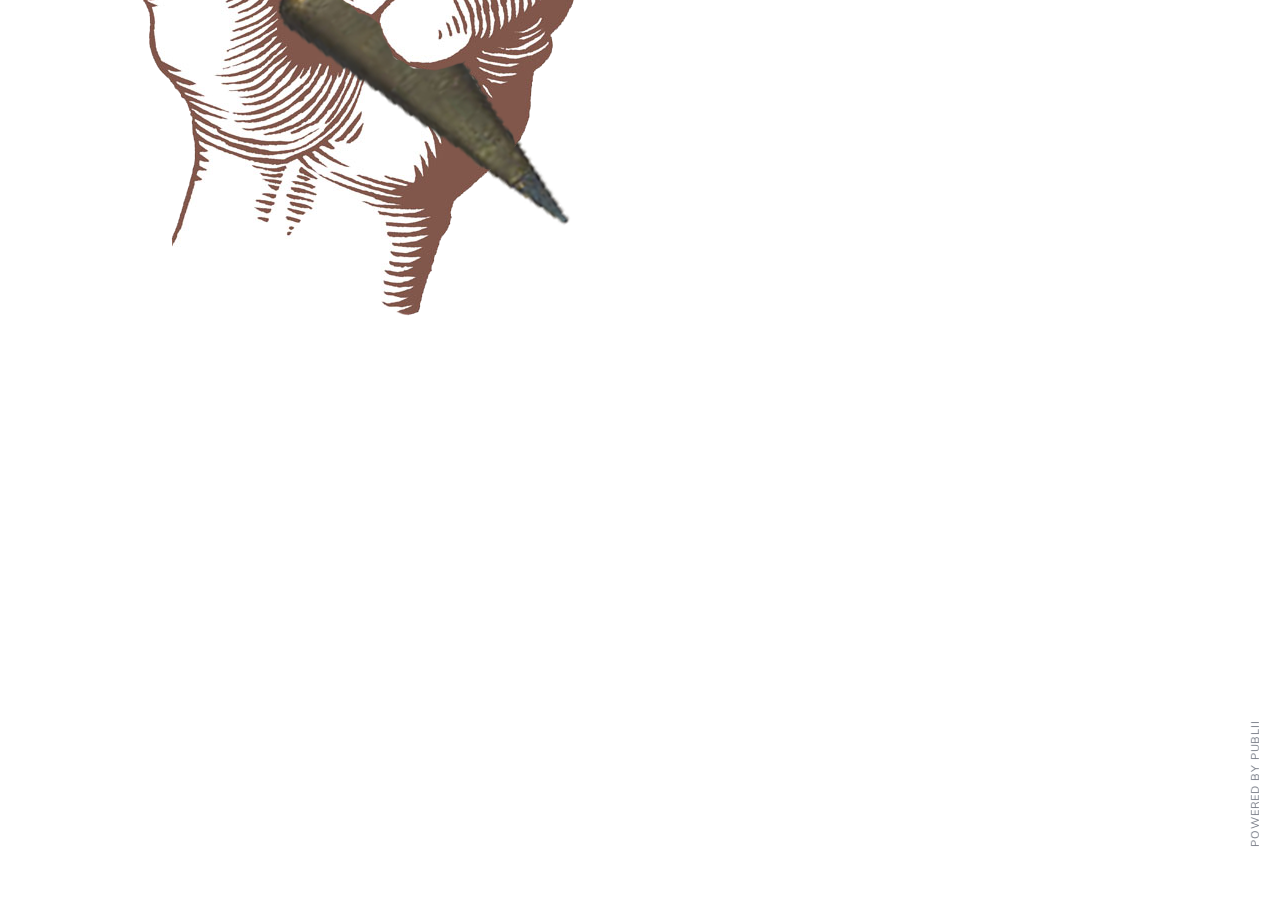
==== index.html @ f0c051e7 "Updated from Publii" ====
<!DOCTYPE html><html><head><meta charset="utf-8"><meta http-equiv="X-UA-Compatible" content="IE=edge"><meta name="viewport" content="width=device-width,initial-scale=1"><title>Surveyor Blog - Land Surveyors United</title><meta name="robots" content="index, follow"><link rel="canonical" href="https://landsurveyorsunited.github.io/survey/"><link rel="amphtml" href="https://landsurveyorsunited.github.io/survey/amp/"><link type="application/atom+xml" rel="alternate" href="https://landsurveyorsunited.github.io/survey/feed.xml"><meta property="og:title" content="Land Surveyors United"><meta property="og:image" content="https://landsurveyorsunited.github.io/survey/media/website/fistholdsurveyors.png"><meta property="og:site_name" content="Surveyor Blog - Land Surveyors United"><meta property="og:description" content=""><link rel="stylesheet" href="https://landsurveyorsunited.github.io/survey/assets/css/p-slider.css"><link rel="stylesheet" href="https://landsurveyorsunited.github.io/survey/assets/css/style.css"><script type="application/ld+json">{"@context":"http://schema.org","@type":"Organization","name":"Justin Farrow","logo":"https://landsurveyorsunited.github.io/survey/media/website/fistholdsurveyors.png","url":"https://landsurveyorsunited.github.io/survey"}</script><script>window.addEventListener(
			     'load',
			     function load() {
				     window.removeEventListener('load', load, false);
				      document.body.classList.remove('js-loading');
			      },
			      false);</script><script async src="https://landsurveyorsunited.github.io/survey/assets/js/lazysizes.min.js"></script></head><body class="js-loading"><div class="container"><header class="js-top"><a class="logo" href="https://landsurveyorsunited.github.io/survey"><img src="https://landsurveyorsunited.github.io/survey/media/website/fistholdsurveyors.png" alt="Land Surveyors United"></a><nav class="navbar js-navbar"><button class="navbar__toggle js-navbar__toggle" aria-expanded="false">Menu</button><ul class="navbar__menu"></ul></nav></header><main><div class="slider"><div class="slider__viewport zoomIn"><div class="slider__down"></div><div class="slider__up"></div></div><div class="slider-dots slider-dots--right"></div><div class="slider-preloader">Do not refresh the page</div></div></main><footer class="footer"><div class="footer__copyright">Powered by Publii</div></footer></div><script>var loadCSSFiles = function() {
        		var links = ['https://fonts.googleapis.com/css?family=PT+Serif:400,700|Muli:400,600'],
        			headElement = document.getElementsByTagName('head')[0],
        			linkElement, i;
        		for (i = 0; i < links.length; i++) {
        			linkElement = document.createElement('link');
        			linkElement.rel = 'stylesheet';
        			linkElement.href = links[i];
        			headElement.appendChild(linkElement);
        		}
        	};
        	var raf = requestAnimationFrame || mozRequestAnimationFrame || webkitRequestAnimationFrame || msRequestAnimationFrame;
        	if (raf) {
        		raf(loadCSSFiles);
        	} else {
        		window.addEventListener('load', loadCSSFiles);
        	}</script><script defer="defer" src="https://code.jquery.com/jquery-3.2.1.slim.min.js" integrity="sha256-k2WSCIexGzOj3Euiig+TlR8gA0EmPjuc79OEeY5L45g=" crossorigin="anonymous"></script><script defer="defer" src="https://landsurveyorsunited.github.io/survey/assets/js/scripts.min.js"></script></body></html>
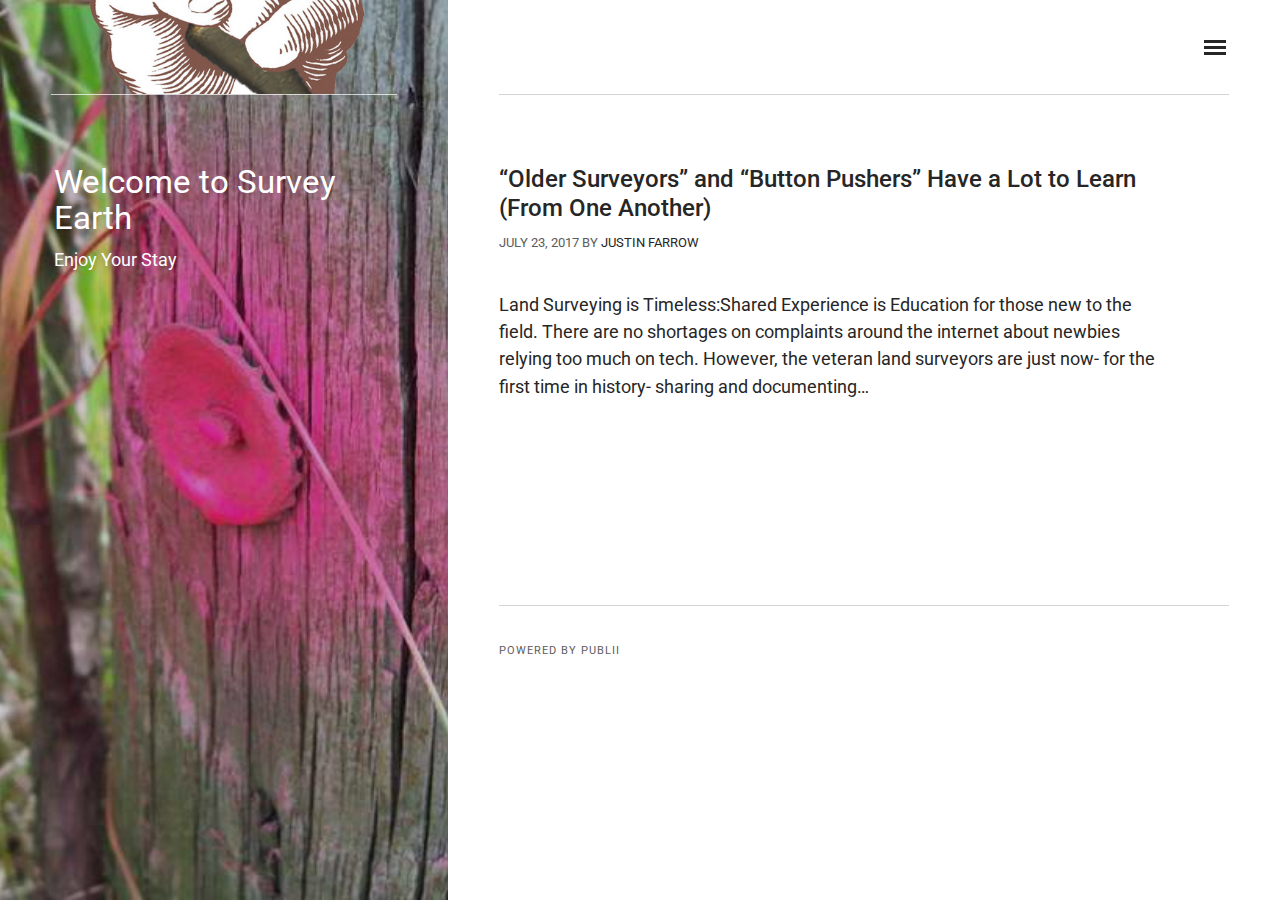
==== commit 18b616a6: "Updated from Publii" ====
--- a/index.html
+++ b/index.html
@@ -1,23 +1,17 @@
-<!DOCTYPE html><html><head><meta charset="utf-8"><meta http-equiv="X-UA-Compatible" content="IE=edge"><meta name="viewport" content="width=device-width,initial-scale=1"><title>Surveyor Blog - Land Surveyors United</title><meta name="robots" content="index, follow"><link rel="canonical" href="https://landsurveyorsunited.github.io/survey/"><link rel="amphtml" href="https://landsurveyorsunited.github.io/survey/amp/"><link type="application/atom+xml" rel="alternate" href="https://landsurveyorsunited.github.io/survey/feed.xml"><meta property="og:title" content="Land Surveyors United"><meta property="og:image" content="https://landsurveyorsunited.github.io/survey/media/website/fistholdsurveyors.png"><meta property="og:site_name" content="Surveyor Blog - Land Surveyors United"><meta property="og:description" content=""><link rel="stylesheet" href="https://landsurveyorsunited.github.io/survey/assets/css/p-slider.css"><link rel="stylesheet" href="https://landsurveyorsunited.github.io/survey/assets/css/style.css"><script type="application/ld+json">{"@context":"http://schema.org","@type":"Organization","name":"Justin Farrow","logo":"https://landsurveyorsunited.github.io/survey/media/website/fistholdsurveyors.png","url":"https://landsurveyorsunited.github.io/survey"}</script><script>window.addEventListener(
-			     'load',
-			     function load() {
-				     window.removeEventListener('load', load, false);
-				      document.body.classList.remove('js-loading');
-			      },
-			      false);</script><script async src="https://landsurveyorsunited.github.io/survey/assets/js/lazysizes.min.js"></script></head><body class="js-loading"><div class="container"><header class="js-top"><a class="logo" href="https://landsurveyorsunited.github.io/survey"><img src="https://landsurveyorsunited.github.io/survey/media/website/fistholdsurveyors.png" alt="Land Surveyors United"></a><nav class="navbar js-navbar"><button class="navbar__toggle js-navbar__toggle" aria-expanded="false">Menu</button><ul class="navbar__menu"></ul></nav></header><main><div class="slider"><div class="slider__viewport zoomIn"><div class="slider__down"></div><div class="slider__up"></div></div><div class="slider-dots slider-dots--right"></div><div class="slider-preloader">Do not refresh the page</div></div></main><footer class="footer"><div class="footer__copyright">Powered by Publii</div></footer></div><script>var loadCSSFiles = function() {
-        		var links = ['https://fonts.googleapis.com/css?family=PT+Serif:400,700|Muli:400,600'],
-        			headElement = document.getElementsByTagName('head')[0],
-        			linkElement, i;
-        		for (i = 0; i < links.length; i++) {
-        			linkElement = document.createElement('link');
-        			linkElement.rel = 'stylesheet';
-        			linkElement.href = links[i];
-        			headElement.appendChild(linkElement);
-        		}
-        	};
-        	var raf = requestAnimationFrame || mozRequestAnimationFrame || webkitRequestAnimationFrame || msRequestAnimationFrame;
-        	if (raf) {
-        		raf(loadCSSFiles);
-        	} else {
-        		window.addEventListener('load', loadCSSFiles);
-        	}</script><script defer="defer" src="https://code.jquery.com/jquery-3.2.1.slim.min.js" integrity="sha256-k2WSCIexGzOj3Euiig+TlR8gA0EmPjuc79OEeY5L45g=" crossorigin="anonymous"></script><script defer="defer" src="https://landsurveyorsunited.github.io/survey/assets/js/scripts.min.js"></script></body></html>+<!DOCTYPE html><html><head><meta charset="utf-8"><meta http-equiv="X-UA-Compatible" content="IE=edge"><meta name="viewport" content="width=device-width,initial-scale=1"><title>Surveyor Blog - Land Surveyors United</title><meta name="robots" content="index, follow"><link rel="canonical" href="https://landsurveyorsunited.github.io/survey/"><link rel="amphtml" href="https://landsurveyorsunited.github.io/survey/amp/"><link type="application/atom+xml" rel="alternate" href="https://landsurveyorsunited.github.io/survey/feed.xml"><meta property="og:title" content="Land Surveyors United"><meta property="og:image" content="https://landsurveyorsunited.github.io/survey/media/website/fistholdsurveyors-sm.png"><meta property="og:site_name" content="Surveyor Blog - Land Surveyors United"><meta property="og:description" content=""><link rel="stylesheet" href="https://landsurveyorsunited.github.io/survey/assets/css/style.css"><script type="application/ld+json">{"@context":"http://schema.org","@type":"Organization","name":"Justin Farrow","logo":"https://landsurveyorsunited.github.io/survey/media/website/fistholdsurveyors-sm.png","url":"https://landsurveyorsunited.github.io/survey"}</script></head><body><div class="container"><nav class="menu"><ul class="navbar__menu"></ul><button class="menu__close js-menu__close">Close</button></nav><div class="content js-content"><header><div class="top"><a class="logo" href="https://landsurveyorsunited.github.io/survey"><img src="https://landsurveyorsunited.github.io/survey/media/website/fistholdsurveyors-sm.png" alt="Land Surveyors United"></a></div><div class="top top--right is-sticky"><button class="menu-toggle js-menu-toggle">Menu</button></div></header><main class="main"><section class="main__left"><div class="hero"><img src="https://landsurveyorsunited.github.io/survey/media/website/3162-tabs001.jpg" srcset="https://landsurveyorsunited.github.io/survey/media/website/responsive/3162-tabs001-xs.jpg 300w, https://landsurveyorsunited.github.io/survey/media/website/responsive/3162-tabs001-sm.jpg 480w, https://landsurveyorsunited.github.io/survey/media/website/responsive/3162-tabs001-md.jpg 768w, https://landsurveyorsunited.github.io/survey/media/website/responsive/3162-tabs001-lg.jpg 1024w, https://landsurveyorsunited.github.io/survey/media/website/responsive/3162-tabs001-xl.jpg 1280w, https://landsurveyorsunited.github.io/survey/media/website/responsive/3162-tabs001-2xl.jpg 1600w" sizes="(min-width: 61.3125em) 50vw, 100vw" alt=""></div><header><h1>Welcome to&nbsp;Survey Earth</h1><p>Enjoy Your Stay</p></header></section><div class="main__right category"><div><article><header><h2><a href="https://landsurveyorsunited.github.io/survey/older-surveyors-and-button-pushers-have-a-lot-to-learn-from-one-another.html">“Older Surveyors” and “Button Pushers” Have a Lot to Learn (From One Another)</a></h2><p class="post__meta"><time datetime="2017-07-23T17:42">July 23, 2017 </time>by <a href="https://landsurveyorsunited.github.io/survey/authors/justin-farrow/" title="Justin Farrow">Justin Farrow</a></p></header><p>Land Surveying is Timeless:Shared Experience is Education for those new to the field.&nbsp;There are no shortages on complaints around the internet about newbies relying too much on tech. However, the veteran land surveyors are just now- for the first time in history- sharing and documenting&hellip;</p></article></div></div></main><footer class="footer"><div class="footer__copyright">Powered by Publii</div></footer></div></div><script>var loadCSSFiles = function() {
+				var links = ['https://fonts.googleapis.com/css?family=Roboto:400,500'],
+					headElement = document.getElementsByTagName('head')[0],
+					linkElement, i;
+				for (i = 0; i < links.length; i++) {
+					linkElement = document.createElement('link');
+					linkElement.rel = 'stylesheet';
+					linkElement.href = links[i];
+					headElement.appendChild(linkElement);
+				}
+			};
+			var raf = requestAnimationFrame || mozRequestAnimationFrame || webkitRequestAnimationFrame || msRequestAnimationFrame;
+			if (raf) {
+				raf(loadCSSFiles);
+			} else {
+				window.addEventListener('load', loadCSSFiles);
+			}</script><script defer="defer" src="https://code.jquery.com/jquery-3.2.1.slim.min.js" integrity="sha256-k2WSCIexGzOj3Euiig+TlR8gA0EmPjuc79OEeY5L45g=" crossorigin="anonymous"></script><script defer="defer" src="https://landsurveyorsunited.github.io/survey/assets/js/scripts.min.js"></script></body></html>